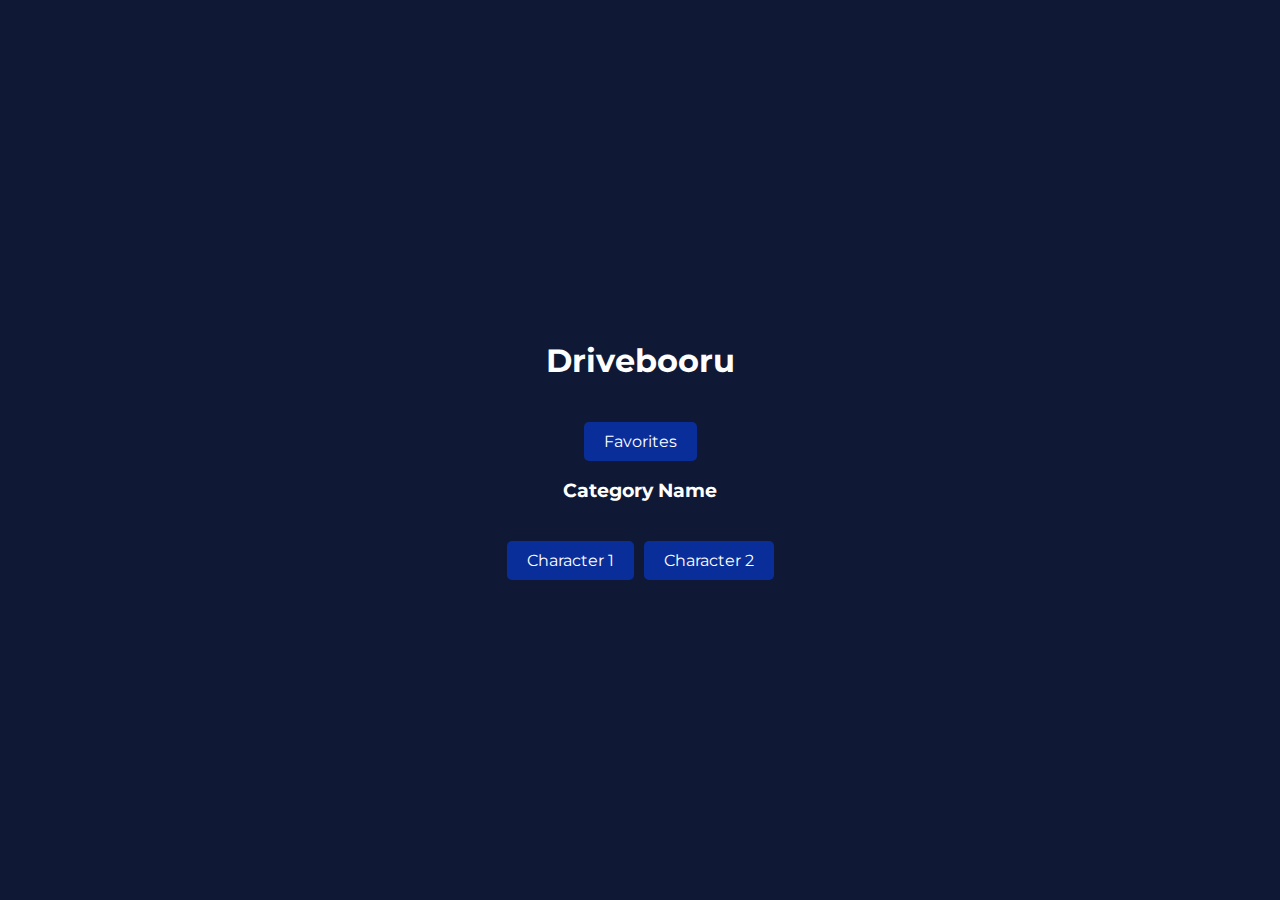
==== index.html @ 86244dc7 "Update index.html" ====
<!DOCTYPE html>
<html>
<head>
    <link rel="icon" href="drivebooru.ico" type="image/x-icon">
    <meta name="viewport" content="width=device-width, initial-scale=1">
    <link href="https://fonts.googleapis.com/css2?family=Montserrat:wght@400;700&display=swap" rel="stylesheet">
    <style>
body {
    background-color: #0f1936;
    color: white;
    display: flex;
    flex-direction: column;
    align-items: center;
    justify-content: center;
    height: 100vh;
    margin: 0;
    font-family: 'Montserrat', sans-serif;
}
h1, p {
    text-align: center;
}
.character-button {
    margin-top: 20px;
    padding: 10px 20px;
    border-radius: 5px;
    background-color: #092e9a;
    color: white;
    cursor: pointer;
    text-decoration: none;
    text-align: center;
}
.category {
    display: flex;
    flex-direction: column;
    align-items: center; /* Center align items */
}
.button-row {
    display: flex;
    flex-direction: row; /* Change to row */
    gap: 10px;
    justify-content: center; /* Center align items */
    flex-wrap: wrap; /* Wrap items to next line if they overflow */
}
    </style>
</head>
<body>
    <h1>Drivebooru</h1>

    <div id="pagination" class="button-row">
    </div>

    <!-- Repeat this structure for each category -->
    <div class="category">
        <h3>Category Name</h3>
        <div class="button-row">
            <a href="gallery.html?character=character1" class="character-button">Character 1</a>
            <a href="gallery.html?character=character2" class="character-button">Character 2</a>
            <!-- Add more character buttons as needed -->
        </div>
    </div>

    <script>
        function createButton(container, text, action) {
            var button = document.createElement('a');
            button.textContent = text;
            button.href = action;
            button.classList.add('character-button');
            container.appendChild(button);
        }

        function displayPagination() {
            var paginationDiv = document.getElementById('pagination');
            createButton(paginationDiv, 'Favorites', 'favorites.html');
        }

        displayPagination();
    </script>
</body>
</html>
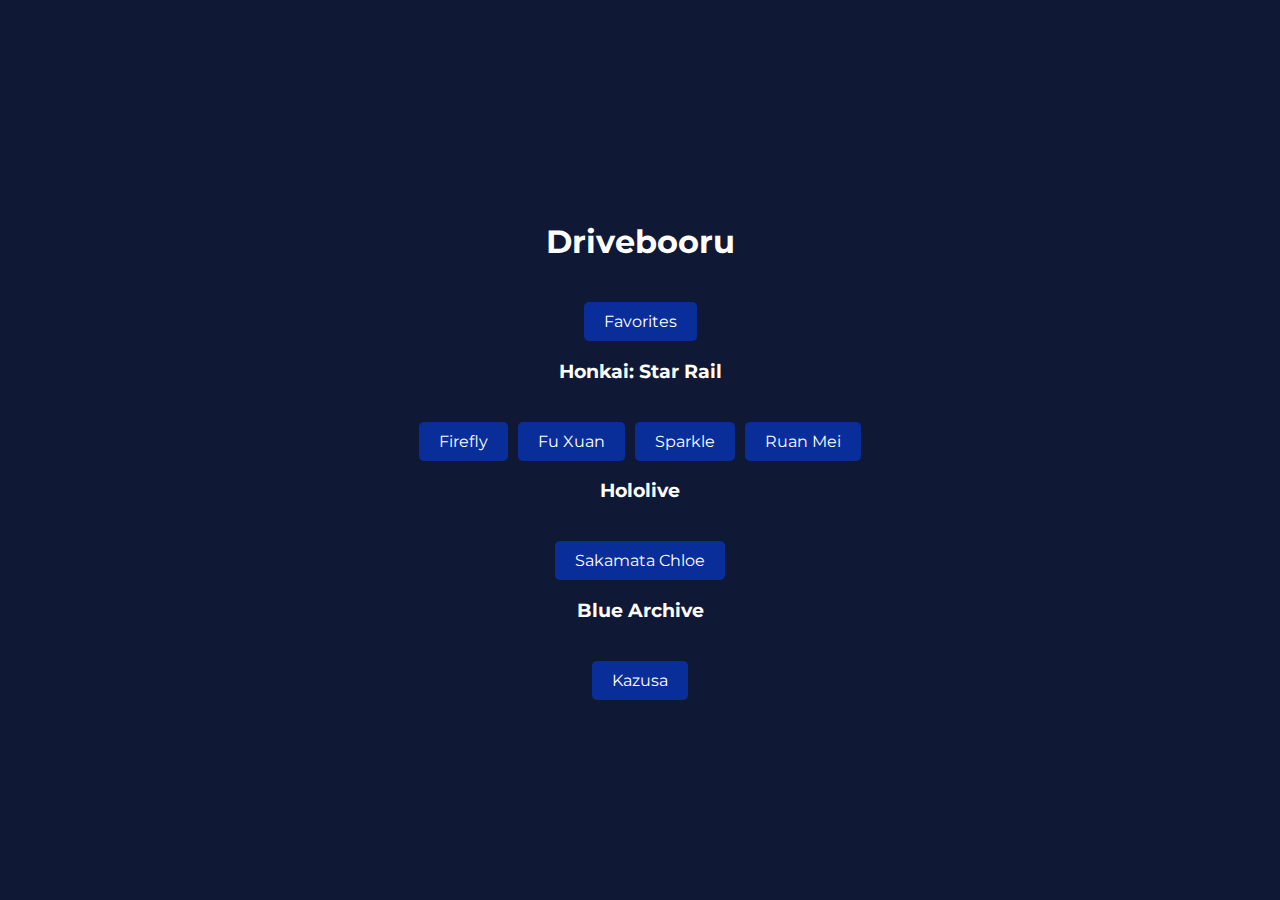
==== commit 7d3b631e: "Update index.html" ====
--- a/index.html
+++ b/index.html
@@ -2,6 +2,7 @@
 <html>
 <head>
     <link rel="icon" href="drivebooru.ico" type="image/x-icon">
+    <title>Drivebooru</title>
     <meta name="viewport" content="width=device-width, initial-scale=1">
     <link href="https://fonts.googleapis.com/css2?family=Montserrat:wght@400;700&display=swap" rel="stylesheet">
     <style>
@@ -32,14 +33,14 @@
 .category {
     display: flex;
     flex-direction: column;
-    align-items: center; /* Center align items */
+    align-items: center;
 }
 .button-row {
     display: flex;
-    flex-direction: row; /* Change to row */
+    flex-direction: row;
     gap: 10px;
-    justify-content: center; /* Center align items */
-    flex-wrap: wrap; /* Wrap items to next line if they overflow */
+    justify-content: center;
+    flex-wrap: wrap;
 }
     </style>
 </head>
@@ -49,15 +50,30 @@
     <div id="pagination" class="button-row">
     </div>
 
-    <!-- Repeat this structure for each category -->
     <div class="category">
-        <h3>Category Name</h3>
+        <h3>Honkai: Star Rail</h3>
         <div class="button-row">
-            <a href="gallery.html?character=character1" class="character-button">Character 1</a>
-            <a href="gallery.html?character=character2" class="character-button">Character 2</a>
-            <!-- Add more character buttons as needed -->
+            <a href="gallery.html?character=firefly" class="character-button">Firefly</a>
+            <a href="gallery.html?character=fu_xuan" class="character-button">Fu Xuan</a>
+            <a href="gallery.html?character=sparkle" class="character-button">Sparkle</a>
+            <a href="gallery.html?character=ruan_mei" class="character-button">Ruan Mei</a>
         </div>
     </div>
+
+    <div class="category">
+        <h3>Hololive</h3>
+        <div class="button-row">
+            <a href="gallery.html?character=sakamata_chloe" class="character-button">Sakamata Chloe</a>
+        </div>
+    </div>
+
+    <div class="category">
+        <h3>Blue Archive</h3>
+        <div class="button-row">
+            <a href="gallery.html?character=kazusa" class="character-button">Kazusa</a>
+        </div>
+    </div>
+
 
     <script>
         function createButton(container, text, action) {
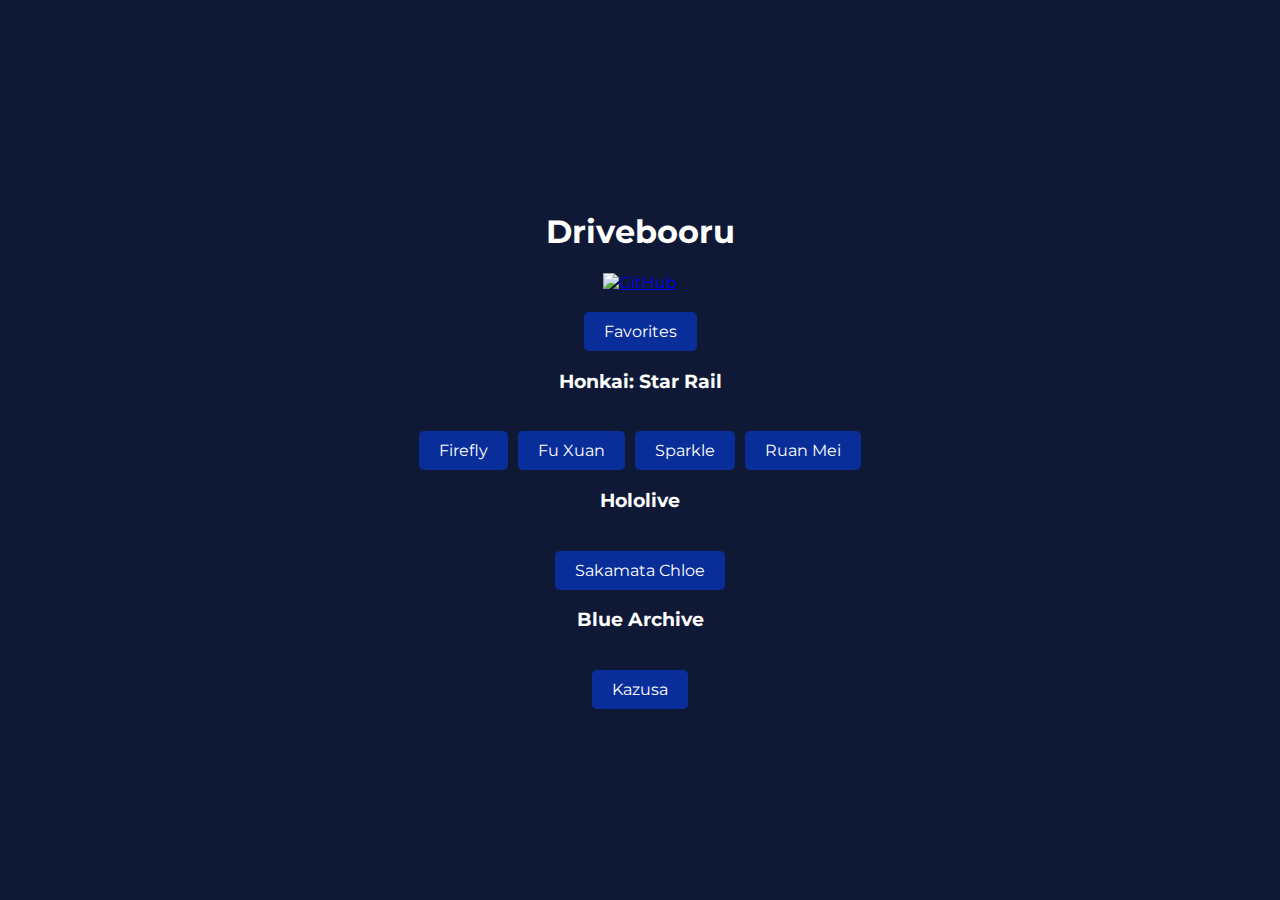
==== commit bdeac4e9: "v2.1 test" ====
--- a/index.html
+++ b/index.html
@@ -46,7 +46,9 @@
 </head>
 <body>
     <h1>Drivebooru</h1>
-
+    <a href="https://github.com/SenchouPekora/DrivebooruDEV" target="_blank">
+        <img src="https://github.githubassets.com/images/modules/logos_page/GitHub-Mark.png" alt="GitHub" width="32" height="32">
+    </a>    
     <div id="pagination" class="button-row">
     </div>
 
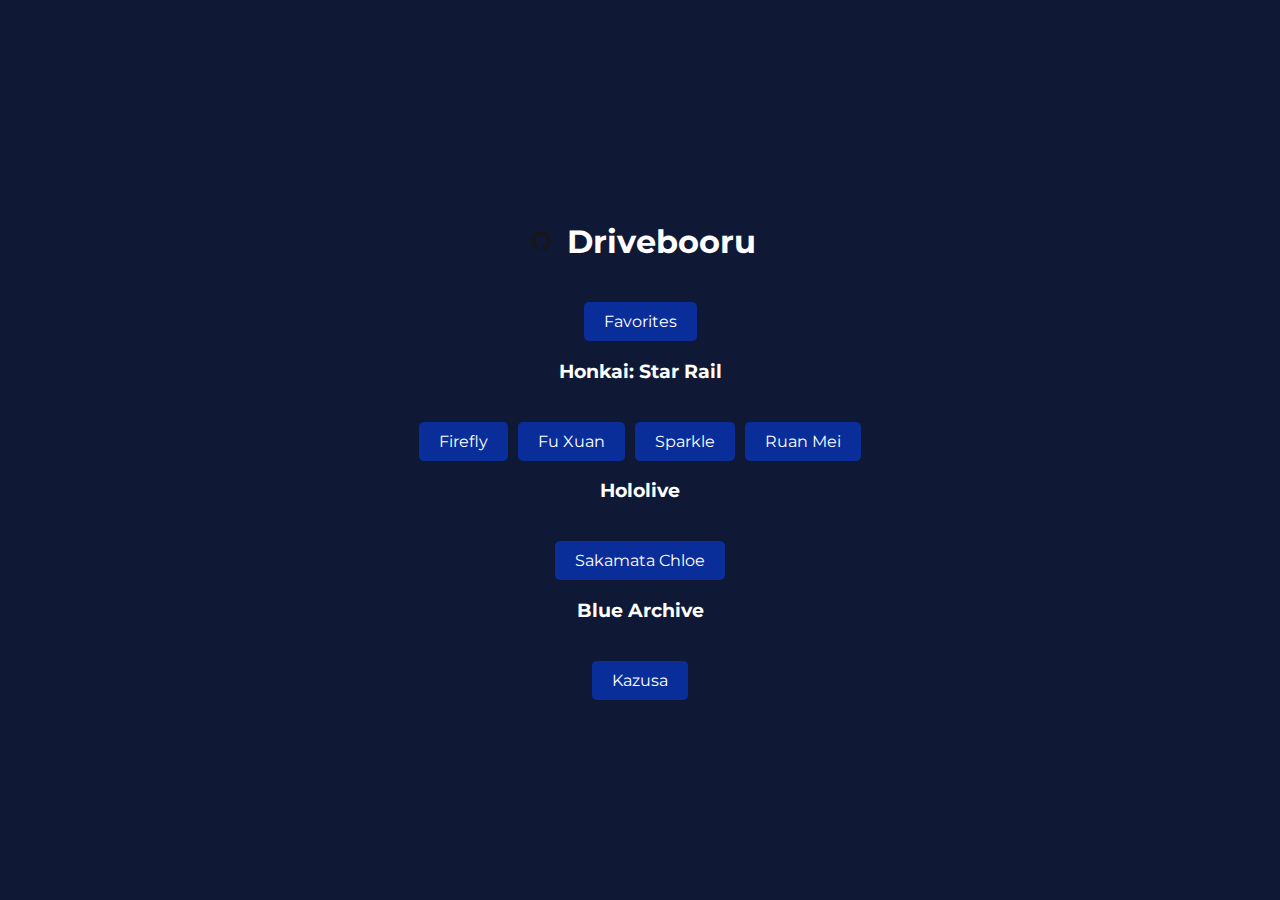
==== commit 0ee3db75: "v2.1 test 4" ====
--- a/index.html
+++ b/index.html
@@ -42,13 +42,23 @@
     justify-content: center;
     flex-wrap: wrap;
 }
+.header {
+            display: flex;
+            align-items: center;
+            justify-content: center;
+            gap: 10px;
+        }
+        .header img {
+            height: 32px;
+            width: 32px;
+        }
     </style>
 </head>
 <body>
-    <h1>Drivebooru</h1>
-    <a href="https://github.com/SenchouPekora/DrivebooruDEV" target="_blank">
-        <img src="https://github.githubassets.com/images/modules/logos_page/GitHub-Mark.png" alt="GitHub" width="32" height="32">
-    </a>    
+    <div class="header">
+        <img src="github.png" alt="GitHub">
+        <h1>Drivebooru</h1>
+    </div>
     <div id="pagination" class="button-row">
     </div>
 
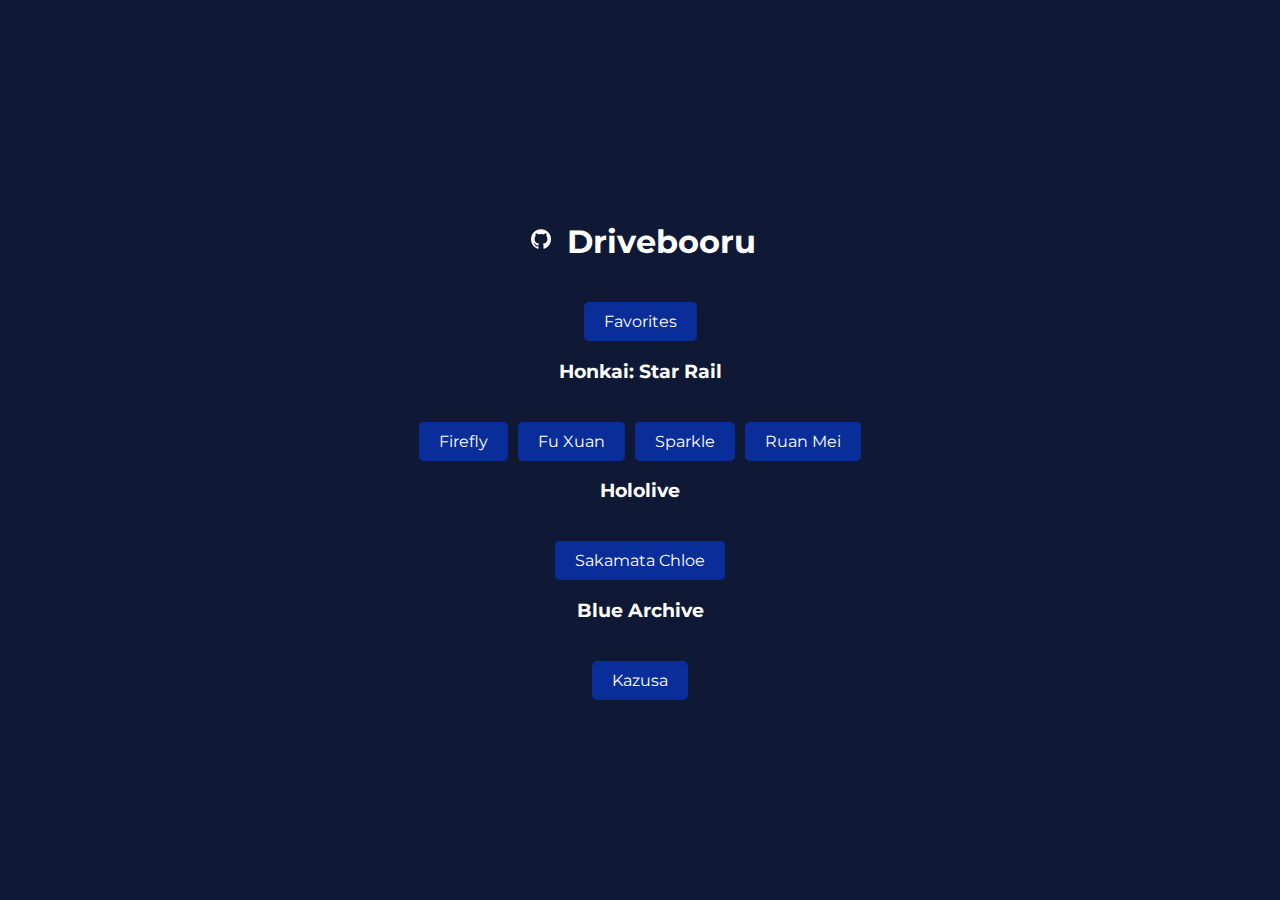
==== commit 4d77c8a9: "v2.1 test 4.5" ====
--- a/index.html
+++ b/index.html
@@ -56,7 +56,9 @@
 </head>
 <body>
     <div class="header">
-        <img src="github.png" alt="GitHub">
+        <a href="https://github.com/SenchouPekora/DrivebooruDEV" target="_blank">
+            <img src="github.png" alt="GitHub">
+        </a>
         <h1>Drivebooru</h1>
     </div>
     <div id="pagination" class="button-row">
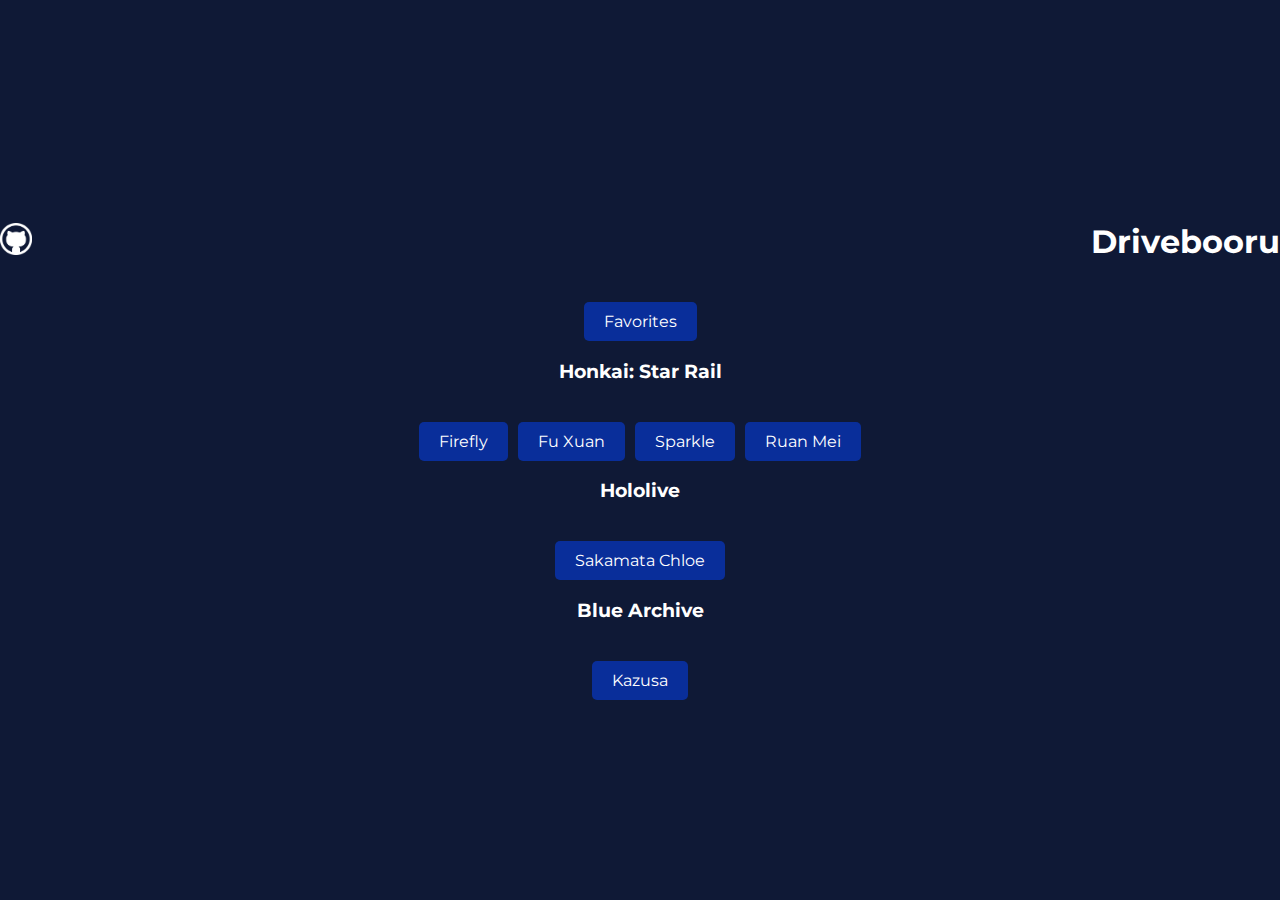
==== commit 86fec2a7: "v2.1 test 4.6" ====
--- a/index.html
+++ b/index.html
@@ -44,9 +44,9 @@
 }
 .header {
             display: flex;
+            justify-content: space-between;
             align-items: center;
-            justify-content: center;
-            gap: 10px;
+            width: 100%;
         }
         .header img {
             height: 32px;
@@ -57,7 +57,7 @@
 <body>
     <div class="header">
         <a href="https://github.com/SenchouPekora/DrivebooruDEV" target="_blank">
-            <img src="github.png" alt="GitHub">
+            <img src="git.png" alt="GitHub">
         </a>
         <h1>Drivebooru</h1>
     </div>
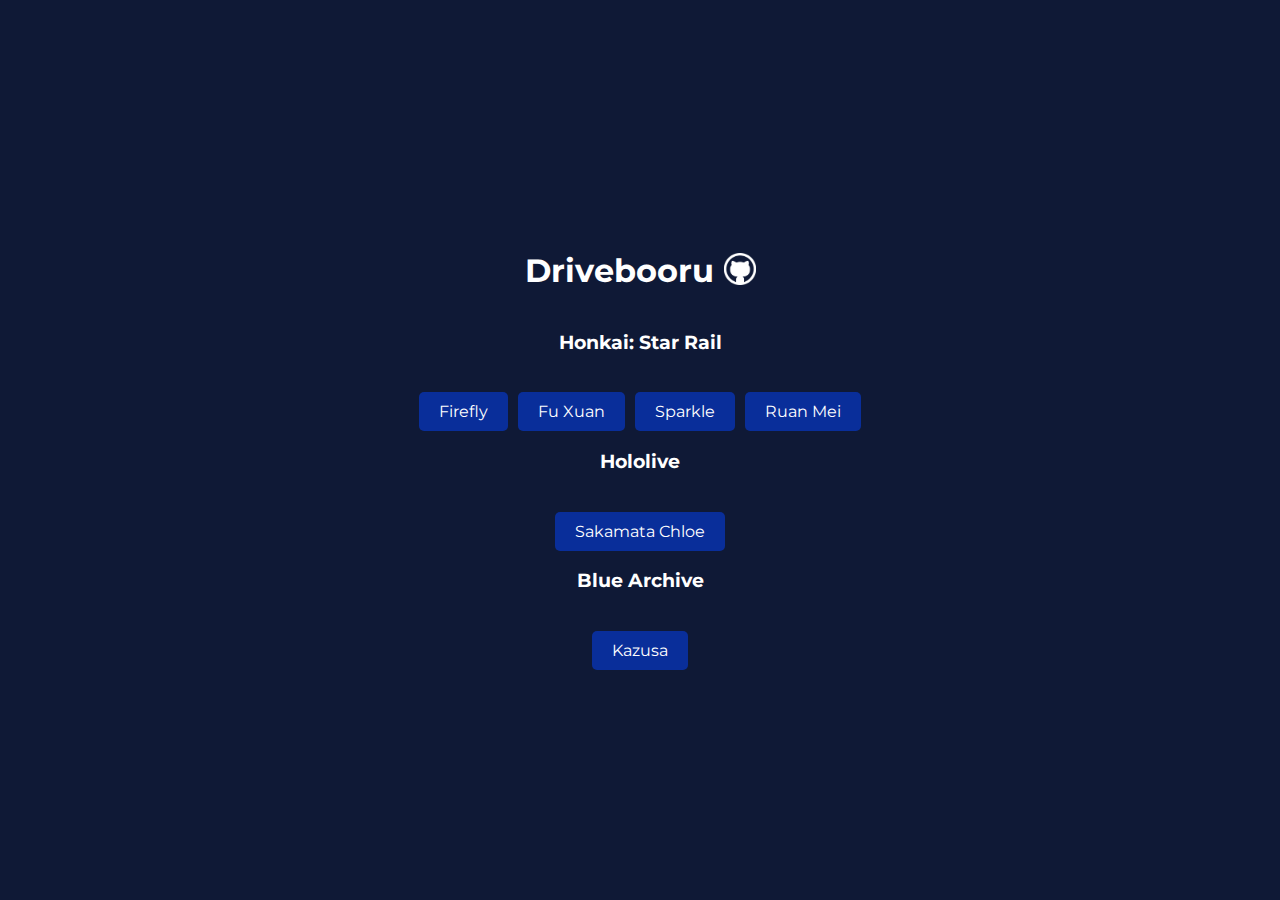
==== commit 276a45b5: "v2.1 test 4.7" ====
--- a/index.html
+++ b/index.html
@@ -44,9 +44,9 @@
 }
 .header {
             display: flex;
-            justify-content: space-between;
             align-items: center;
-            width: 100%;
+            justify-content: center;
+            gap: 10px;
         }
         .header img {
             height: 32px;
@@ -56,14 +56,11 @@
 </head>
 <body>
     <div class="header">
+        <h1>Drivebooru</h1>
         <a href="https://github.com/SenchouPekora/DrivebooruDEV" target="_blank">
             <img src="git.png" alt="GitHub">
         </a>
-        <h1>Drivebooru</h1>
     </div>
-    <div id="pagination" class="button-row">
-    </div>
-
     <div class="category">
         <h3>Honkai: Star Rail</h3>
         <div class="button-row">
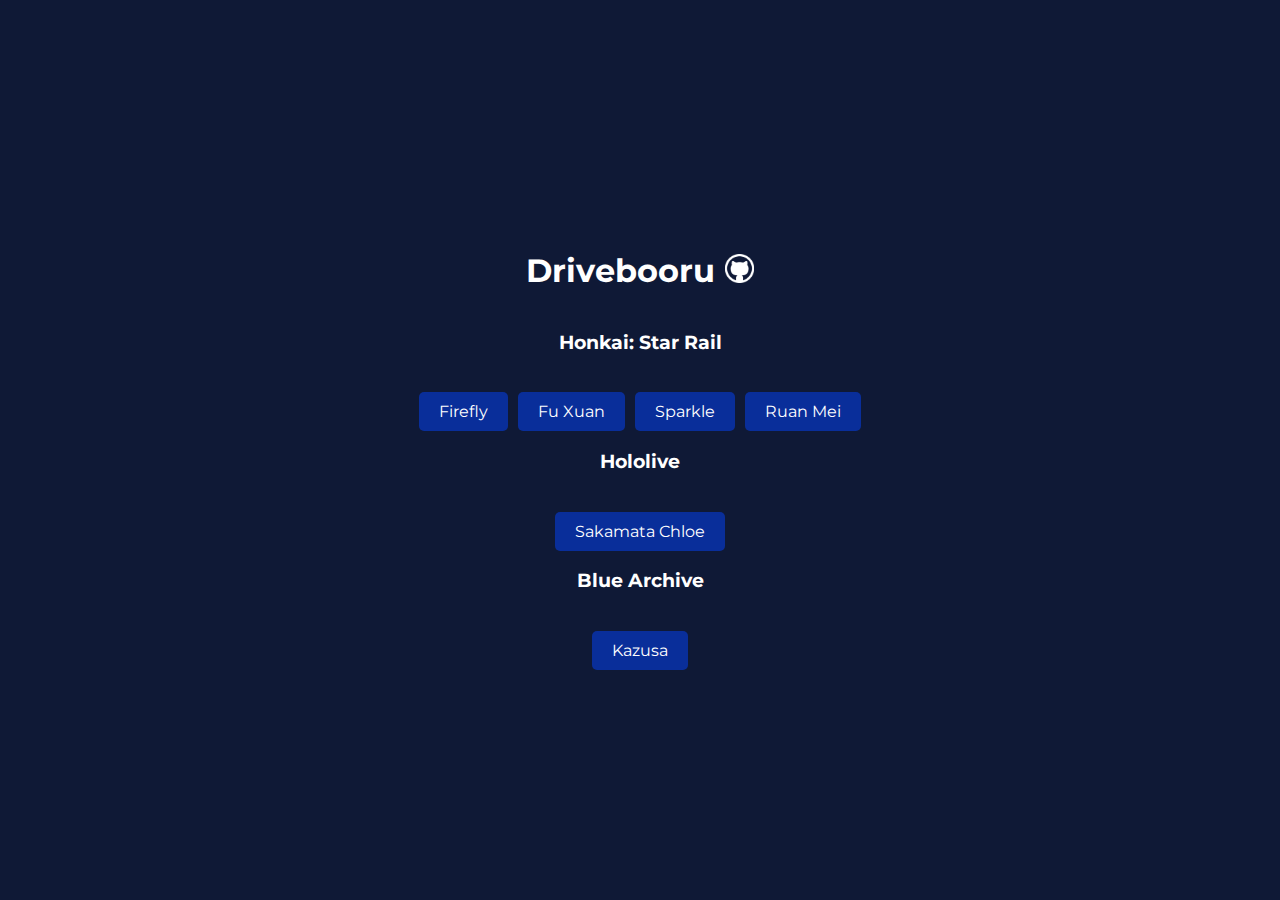
==== commit 3c591095: "v2.2 test 1" ====
--- a/index.html
+++ b/index.html
@@ -1,64 +1,17 @@
 <!DOCTYPE html>
 <html>
-<head>
-    <link rel="icon" href="drivebooru.ico" type="image/x-icon">
-    <title>Drivebooru</title>
-    <meta name="viewport" content="width=device-width, initial-scale=1">
-    <link href="https://fonts.googleapis.com/css2?family=Montserrat:wght@400;700&display=swap" rel="stylesheet">
-    <style>
-body {
-    background-color: #0f1936;
-    color: white;
-    display: flex;
-    flex-direction: column;
-    align-items: center;
-    justify-content: center;
-    height: 100vh;
-    margin: 0;
-    font-family: 'Montserrat', sans-serif;
-}
-h1, p {
-    text-align: center;
-}
-.character-button {
-    margin-top: 20px;
-    padding: 10px 20px;
-    border-radius: 5px;
-    background-color: #092e9a;
-    color: white;
-    cursor: pointer;
-    text-decoration: none;
-    text-align: center;
-}
-.category {
-    display: flex;
-    flex-direction: column;
-    align-items: center;
-}
-.button-row {
-    display: flex;
-    flex-direction: row;
-    gap: 10px;
-    justify-content: center;
-    flex-wrap: wrap;
-}
-.header {
-            display: flex;
-            align-items: center;
-            justify-content: center;
-            gap: 10px;
-        }
-        .header img {
-            height: 32px;
-            width: 32px;
-        }
-    </style>
-</head>
+    <head>
+        <link rel="icon" href="Misc/drivebooru.ico" type="image/x-icon">
+        <title>Drivebooru</title>
+        <meta name="viewport" content="width=device-width, initial-scale=1">
+        <link href="https://fonts.googleapis.com/css2?family=Montserrat:wght@400;700&display=swap" rel="stylesheet">
+        <link rel="stylesheet" type="text/css" href="Misc/styles.css">
+    </head>
 <body>
     <div class="header">
         <h1>Drivebooru</h1>
         <a href="https://github.com/SenchouPekora/DrivebooruDEV" target="_blank">
-            <img src="git.png" alt="GitHub">
+            <img src="Misc/git.png" alt="GitHub">
         </a>
     </div>
     <div class="category">
--- a/Misc/styles.css
+++ b/Misc/styles.css
@@ -0,0 +1,90 @@
+body {
+    background-color: #0f1936;
+    color: white;
+    display: flex;
+    flex-direction: column;
+    align-items: center;
+    justify-content: center;
+    height: 100vh;
+    margin: 0;
+    font-family: 'Montserrat', sans-serif;
+}
+h1, p {
+    text-align: center;
+}
+.character-button {
+    margin-top: 20px;
+    padding: 10px 20px;
+    border-radius: 5px;
+    background-color: #092e9a;
+    color: white;
+    cursor: pointer;
+    text-decoration: none;
+    text-align: center;
+}
+.category {
+    display: flex;
+    flex-direction: column;
+    align-items: center;
+}
+.button-row {
+    display: flex;
+    flex-direction: row;
+    gap: 10px;
+    justify-content: center;
+    flex-wrap: wrap;
+}
+.header {
+    display: flex;
+    align-items: center;
+    justify-content: center;
+    gap: 10px;
+}
+.header img {
+    height: 29px;
+    width: 29px;
+}
+iframe {
+    width: 100%;
+    height: 80%;
+    min-width: 300px;
+    min-height: 300px;
+    border: none;
+}
+button {
+    margin-top: 20px;
+    padding: 10px 20px;
+    border-radius: 5px;
+    background-color: #092e9a;
+    color: white;
+    cursor: pointer;
+    text-decoration: none;
+    text-align: center;
+    border: none;
+}
+#pagination {
+    position: fixed;
+    bottom: 0;
+    width: 100%;
+    display: flex;
+    justify-content: center;
+}
+.page-number {
+    margin: 0 10px;
+    cursor: pointer;
+    padding: 10px 20px;
+    border-radius: 5px;
+    background-color: #092e9a;
+    color: white;
+}
+.disabled {
+    color: gray;
+    cursor: not-allowed;
+}
+.image-box {
+    background-color: #092e9a;
+    padding: 20px;
+    border-radius: 10px;
+    margin: 10px;
+    flex: 1 0 12%;
+}